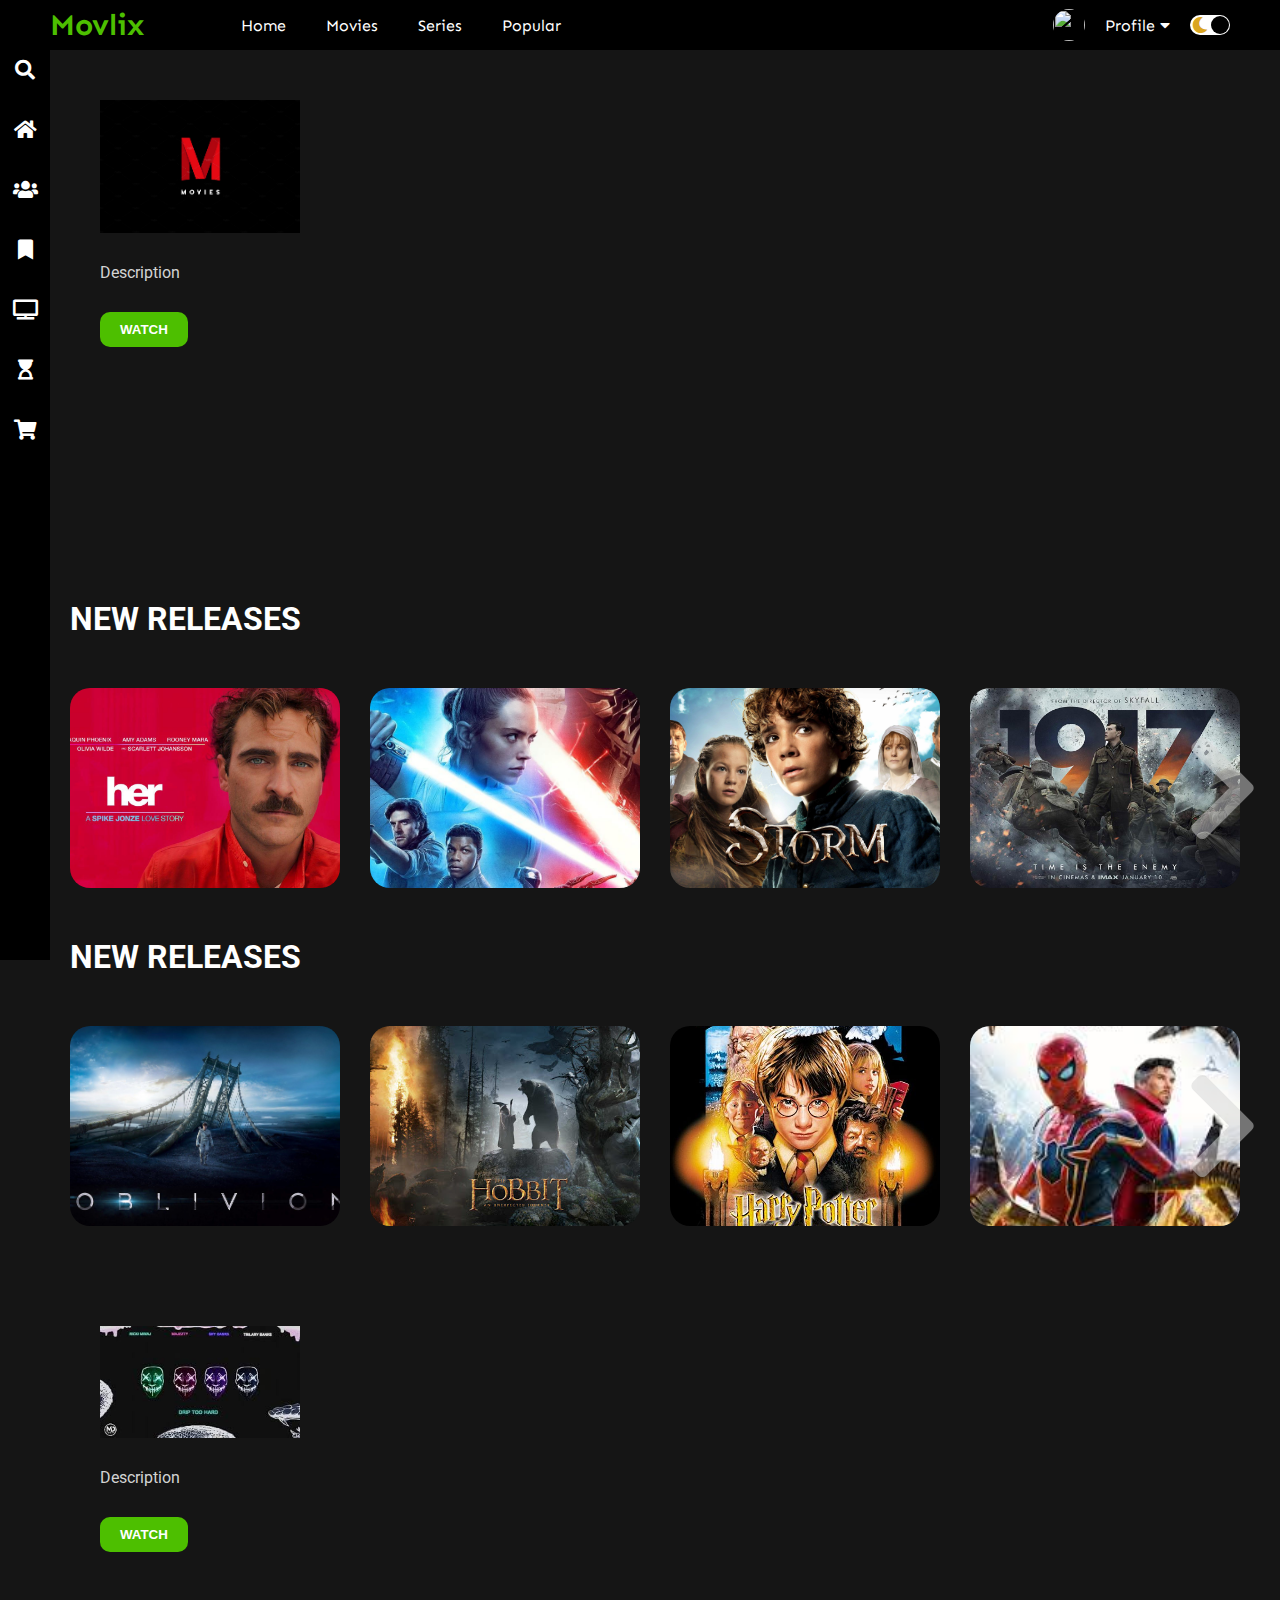
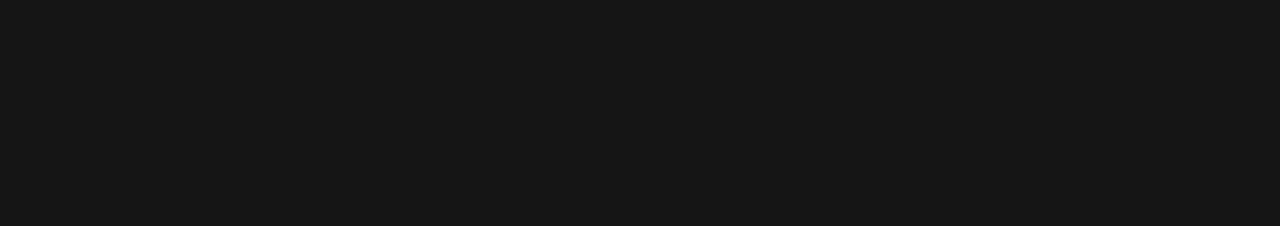
==== Movies.html @ e027993f "Add files via upload" ====
<html lang="en">

<head>
    <meta charset="UTF-8">
    <meta http-equiv="X-UA-Compatible" content="IE=edge">
    <meta name="viewport" content="width=device-width, initial-scale=1.0">
    <link rel="stylesheet" href="style.css">
    <link href="https://fonts.googleapis.com/css2?family=Roboto:wght@100;300;400;500;700;900&family=Sen:wght@400;700;800&display=swap" rel="stylesheet">
    <link rel="stylesheet" href="https://cdnjs.cloudflare.com/ajax/libs/font-awesome/5.15.2/css/all.min.css">
    <title>Movlex</title>
</head>

<body>
    <div class="navbar">
        <div class="navbar-container">
            <div class="logo-container">
                <h1 class="logo">Movlix</h1>
            </div>
            <div class="menu-container">
                <ul class="menu-list">
                    <a href="index.html" class="active">Home</a>
                    <a href="Movies.html" class="active">Movies</a>
                    <a href="Series.html" class="active">Series</a>
                    <a href="Popular.html" class="active">Popular</a>
                </ul>
            </div>
            <div class="profile-container">
                <img class="profile-picture" src="profile.jpg" alt="">
                <div class="profile-text-container">
                    <span class="profile-text">Profile</span>
                    <i class="fas fa-caret-down"></i>
                </div>
                <div class="toggle">
                    <i class="fas fa-moon toggle-icon"></i>
                    <i class="fas fa-sun toggle-icon"></i>
                    <div class="toggle-ball"></div>
                </div>
            </div>
        </div>
    </div>
    <div class="sidebar">
        <i class="left-menu-icon fas fa-search"></i>
        <i class="left-menu-icon fas fa-home"></i>
        <i class="left-menu-icon fas fa-users"></i>
        <i class="left-menu-icon fas fa-bookmark"></i>
        <i class="left-menu-icon fas fa-tv"></i>
        <i class="left-menu-icon fas fa-hourglass-start"></i>
        <i class="left-menu-icon fas fa-shopping-cart"></i>
    </div>
    <div class="container">
        <div class="content-container">
            <div class="featured-content" style="background: linear-gradient(to bottom, rgba(0,0,0,0), #151515), url('img/f-1.jpg');">
                <img class="featured-title" src="images/Logo.jpeg" alt="">
                <p class="featured-desc">Description</p>
                <button class="featured-button">WATCH</button>
            </div>
            <div class="movie-list-container">
                <h1 class="movie-list-title">NEW RELEASES</h1>
                <div class="movie-list-wrapper">
                    <div class="movie-list">
                        <div class="movie-list-item">
                            <img class="movie-list-item-img" src="images/1.jpg" alt="">
                            <span class="movie-list-item-title">Her</span>
                            <p class="movie-list-item-desc">Theodore Twombly (Joaquin Phoenix), a man who develops a relationship with Samantha (Scarlett Johansson), an artificially intelligent virtual assistant personified through a female voice.</p>
                            <button class="movie-list-item-button">Watch</button>
                        </div>
                        <div class="movie-list-item">
                            <img class="movie-list-item-img" src="images/2.jpg" alt="">
                            <span class="movie-list-item-title">Star Wars</span>
                            <p class="movie-list-item-desc">The story of the original trilogy focuses on Luke Skywalker's quest to become a Jedi, his struggle with the evil Imperial agent Darth Vader, and the struggle of the Rebel Alliance to free the galaxy from the clutches of the
                                Galactic Empire.</p>
                            <button class="movie-list-item-button">Watch</button>
                        </div>
                        <div class="movie-list-item">
                            <img class="movie-list-item-img" src="images/3.jpg" alt="">
                            <span class="movie-list-item-title">Storm: Letters van Vuur</span>
                            <p class="movie-list-item-desc">Aided by Marieke, a mysterious girl living in the underground sewers of Antwerp, Storm is caught in a race against time to save his father from death.</p>
                            <button class="movie-list-item-button">Watch</button>
                        </div>
                        <div class="movie-list-item">
                            <img class="movie-list-item-img" src="images/4.jpg" alt="">
                            <span class="movie-list-item-title">1917</span>
                            <p class="movie-list-item-desc">April 6th, 1917. As an infantry battalion assembles to wage war deep in enemy territory, two soldiers are assigned to race against time and deliver a message that will stop 1,600 men from walking straight into a deadly trap.</p>
                            <button class="movie-list-item-button">Watch</button>
                        </div>
                        <div class="movie-list-item">
                            <img class="movie-list-item-img" src="images/5.jpg" alt="">
                            <span class="movie-list-item-title">The Avengers</span>
                            <p class="movie-list-item-desc">Earth's mightiest heroes must come together and learn to fight as a team if they are going to stop the mischievous Loki and his alien army from enslaving humanity.</p>
                            <button class="movie-list-item-button">Watch</button>
                        </div>
                        <div class="movie-list-item">
                            <img class="movie-list-item-img" src="images/6.jpg" alt="">
                            <span class="movie-list-item-title">Rampage</span>
                            <p class="movie-list-item-desc">When three different animals become infected with a dangerous pathogen, a primatologist and a geneticist team up to stop them from destroying Chicago.</p>
                            <button class="movie-list-item-button">Watch</button>
                        </div>
                        <div class="movie-list-item">
                            <img class="movie-list-item-img" src="images/7.jpg" alt="">
                            <span class="movie-list-item-title">Ender's Game</span>
                            <p class="movie-list-item-desc">Young Ender Wiggin is recruited by the International Military to lead the fight against the Formics, an insectoid alien race who had previously tried to invade Earth and had inflicted heavy losses on humankind.</p>
                            <button class="movie-list-item-button">Watch</button>
                        </div>
                    </div>
                    <i class="fas fa-chevron-right arrow"></i>
                </div>
            </div>
            <div class="movie-list-container">
                <h1 class="movie-list-title">NEW RELEASES</h1>
                <div class="movie-list-wrapper">
                    <div class="movie-list">
                        <div class="movie-list-item">
                            <img class="movie-list-item-img" src="images/8.jpg" alt="">
                            <span class="movie-list-item-title">Oblivion</span>
                            <p class="movie-list-item-desc">A veteran assigned to extract Earth's remaining resources begins to question what he knows about his mission and himself.</p>
                            <button class="movie-list-item-button">Watch</button>
                        </div>
                        <div class="movie-list-item">
                            <img class="movie-list-item-img" src="images/9.jpg" alt="">
                            <span class="movie-list-item-title">The Hobbit an unexpected journey</span>
                            <p class="movie-list-item-desc">A reluctant Hobbit, Bilbo Baggins, sets out to the Lonely Mountain with a spirited group of dwarves to reclaim their mountain home, and the gold within it from the dragon Smaug.</p>
                            <button class="movie-list-item-button">Watch</button>
                        </div>
                        <div class="movie-list-item">
                            <img class="movie-list-item-img" src="images/10.jpg" alt="">
                            <span class="movie-list-item-title">Harry potter and the sourcerer's stone</span>
                            <p class="movie-list-item-desc">An orphaned boy enrolls in a school of wizardry, where he learns the truth about himself, his family and the terrible evil that haunts the magical world.</p>
                            <button class="movie-list-item-button">Watch</button>
                        </div>
                        <div class="movie-list-item">
                            <img class="movie-list-item-img" src="images/11.jpg" alt="">
                            <span class="movie-list-item-title">Spider Man: No Way Home</span>
                            <p class="movie-list-item-desc">With Spider-Man's identity now revealed, Peter asks Doctor Strange for help. When a spell goes wrong, dangerous foes from other worlds start to appear, forcing Peter to discover what it truly means to be Spider-Man.</p>
                            <button class="movie-list-item-button">Watch</button>
                        </div>
                        <div class="movie-list-item">
                            <img class="movie-list-item-img" src="images/12.jpg" alt="">
                            <span class="movie-list-item-title">John Wick chapter 2</span>
                            <p class="movie-list-item-desc">After returning to the criminal underworld to repay a debt, John Wick discovers that a large bounty has been put on his life.</p>
                            <button class="movie-list-item-button">Watch</button>
                        </div>
                        <div class="movie-list-item">
                            <img class="movie-list-item-img" src="images/13.jpg" alt="">
                            <span class="movie-list-item-title">John Wick parabellum</span>
                            <p class="movie-list-item-desc">John Wick is on the run after killing a member of the international assassins' guild, and with a $14 million price tag on his head, he is the target of hit men and women everywhere.</p>
                            <button class="movie-list-item-button">Watch</button>
                        </div>
                        <div class="movie-list-item">
                            <img class="movie-list-item-img" src="images/14.jpg" alt="">
                            <span class="movie-list-item-title">Her</span>
                            <p class="movie-list-item-desc">Description</p>
                            <button class="movie-list-item-button">Watch</button>
                        </div>
                    </div>
                    <i class="fas fa-chevron-right arrow"></i>
                </div>
            </div>
            <div class="featured-content" style="background: linear-gradient(to bottom, rgba(0,0,0,0), #151515), url('img/f-2.jpg');">
                <img class="featured-title" src="images/15.jpg" alt="">
                <p class="featured-desc">Description</p>
                <button class="featured-button">WATCH</button>
            </div>
            <!-- <div class="movie-list-container">
                <h1 class="movie-list-title">Netflix</h1>
                <div class="movie-list-wrapper">
                    <div class="movie-list">
                        <div class="movie-list-item">
                            <img class="movie-list-item-img" src="img/1.jpeg" alt="">
                            <span class="movie-list-item-title">Her</span>
                            <p class="movie-list-item-desc">Description</p>
                            <button class="movie-list-item-button">Watch</button>
                        </div>
                        <div class="movie-list-item">
                            <img class="movie-list-item-img" src="img/2.jpeg" alt="">
                            <span class="movie-list-item-title">Her</span>
                            <p class="movie-list-item-desc">Description</p>
                            <button class="movie-list-item-button">Watch</button>
                        </div>
                        <div class="movie-list-item">
                            <img class="movie-list-item-img" src="img/15.jpg" alt="">
                            <span class="movie-list-item-title">Her</span>
                            <p class="movie-list-item-desc">Description</p>
                            <button class="movie-list-item-button">Watch</button>
                        </div>
                        <div class="movie-list-item">
                            <img class="movie-list-item-img" src="img/3.jpg" alt="">
                            <span class="movie-list-item-title">Her</span>
                            <p class="movie-list-item-desc">Description</p>
                            <button class="movie-list-item-button">Watch</button>
                        </div>
                        <div class="movie-list-item">
                            <img class="movie-list-item-img" src="img/4.jpg" alt="">
                            <span class="movie-list-item-title">Her</span>
                            <p class="movie-list-item-desc">Description</p>
                            <button class="movie-list-item-button">Watch</button>
                        </div>
                        <div class="movie-list-item">
                            <img class="movie-list-item-img" src="img/5.jpg" alt="">
                            <span class="movie-list-item-title">Her</span>
                            <p class="movie-list-item-desc">Description</p>
                            <button class="movie-list-item-button">Watch</button>
                        </div>
                        <div class="movie-list-item">
                            <img class="movie-list-item-img" src="img/1.jpg" alt="">
                            <span class="movie-list-item-title">Her</span>
                            <p class="movie-list-item-desc">Description</p>
                            <button class="movie-list-item-button">Watch</button>
                        </div>
                    </div>
                    <i class="fas fa-chevron-right arrow"></i>
                </div>
            </div>
            <div class="movie-list-container">
                <h1 class="movie-list-title">NEW RELEASES</h1>
                <div class="movie-list-wrapper">
                    <div class="movie-list">
                        <div class="movie-list-item">
                            <img class="movie-list-item-img" src="img/17.jpg" alt="">
                            <span class="movie-list-item-title">Her</span>
                            <p class="movie-list-item-desc">Description</p>
                            <button class="movie-list-item-button">Watch</button>
                        </div>
                        <div class="movie-list-item">
                            <img class="movie-list-item-img" src="img/18.jpg" alt="">
                            <span class="movie-list-item-title">Her</span>
                            <p class="movie-list-item-desc">Description</p>
                            <button class="movie-list-item-button">Watch</button>
                        </div>
                        <div class="movie-list-item">
                            <img class="movie-list-item-img" src="img/19.jpg" alt="">
                            <span class="movie-list-item-title">Her</span>
                            <p class="movie-list-item-desc">Description</p>
                            <button class="movie-list-item-button">Watch</button>
                        </div>
                        <div class="movie-list-item">
                            <img class="movie-list-item-img" src="img/7.jpg" alt="">
                            <span class="movie-list-item-title">Her</span>
                            <p class="movie-list-item-desc">Description</p>
                            <button class="movie-list-item-button">Watch</button>
                        </div>
                        <div class="movie-list-item">
                            <img class="movie-list-item-img" src="img/1.jpg" alt="">
                            <span class="movie-list-item-title">Her</span>
                            <p class="movie-list-item-desc">Description</p>
                            <button class="movie-list-item-button">Watch</button>
                        </div>
                        <div class="movie-list-item">
                            <img class="movie-list-item-img" src="img/1.jpg" alt="">
                            <span class="movie-list-item-title">Her</span>
                            <p class="movie-list-item-desc">Description</p>
                            <button class="movie-list-item-button">Watch</button>
                        </div>
                        <div class="movie-list-item">
                            <img class="movie-list-item-img" src="img/1.jpg" alt="">
                            <span class="movie-list-item-title">Her</span>
                            <p class="movie-list-item-desc">Description</p>
                            <button class="movie-list-item-button">Watch</button>
                        </div>
                    </div>
                    <i class="fas fa-chevron-right arrow"></i>
                </div>
            </div>
        </div> -->
    </div>
    <script src="app.js"></script>
</body>

</html>
---- style.css ----
* {
    margin: 0;
}

body {
    font-family: "Roboto", sans-serif;
}

.navbar {
    width: 100%;
    height: 50px;
    background-color: black;
    position: sticky;
    top: 0;
}
.navbar a {
    float: left;
    display: block;
    color: white;
    text-align: center;
    padding: 14px 20px;
    text-decoration: none;
}

.navbar-container {
    display: flex;
    align-items: center;
    padding: 0 50px;
    height: 100%;
    color: white;
    font-family: "Sen", sans-serif;
}

.logo-container {
    flex: 1;
}

.logo {
    font-size: 30px;
    color: #4dbf00;
}

.menu-container {
    flex: 6;
}

.menu-list {
    display: flex;
    list-style: none;
}



.menu-list-item {
    margin-right: 30px;
}

.menu-list-item.active {
    font-weight: bold;
}

.profile-container {
    flex: 2;
    display: flex;
    align-items: center;
    justify-content: flex-end;
}

.profile-text-container {
    margin: 0 20px;
}

.profile-picture {
    width: 32px;
    height: 32px;
    border-radius: 50%;
    object-fit: cover;
}

.toggle {
    width: 40px;
    height: 20px;
    background-color: white;
    border-radius: 30px;
    display: flex;
    align-items: center;
    justify-content: space-around;
    position: relative;
}

.toggle-icon {
    color: goldenrod;
}

.toggle-ball {
    width: 18px;
    height: 18px;
    background-color: black;
    position: absolute;
    right: 1px;
    border-radius: 50%;
    cursor: pointer;
    transition: 1s ease all;
}

.sidebar {
    width: 50px;
    height: 100%;
    background-color: black;
    position: fixed;
    top: 0;
    display: flex;
    flex-direction: column;
    align-items: center;
    padding-top: 60px;
}

.left-menu-icon {
    color: white;
    font-size: 20px;
    margin-bottom: 40px;
}

.container {
    background-color: #151515;
    min-height: calc(100vh - 50px);
    color: white;
}

.content-container {
    margin-left: 50px;
}

.featured-content {
    height: 50vh;
    padding: 50px;
}

.featured-title {
    width: 200px;
}

.featured-desc {
    width: 500px;
    color: lightgray;
    margin: 30px 0;
}

.featured-button {
    background-color: #4dbf00;
    color: white;
    padding: 10px 20px;
    border-radius: 10px;
    border: none;
    outline: none;
    font-weight: bold;
}

.movie-list-container {
    padding: 0 20px;
}

.movie-list-wrapper {
    position: relative;
    overflow: hidden;
}

.movie-list {
    display: flex;
    align-items: center;
    height: 300px;
    transform: translateX(0);
    transition: all 1s ease-in-out;
}

.movie-list-item {
    margin-right: 30px;
    position: relative;
}

.movie-list-item:hover .movie-list-item-img {
    transform: scale(1.2);
    margin: 0 30px;
    opacity: 0.5;
}

.movie-list-item:hover .movie-list-item-title,
.movie-list-item:hover .movie-list-item-desc,
.movie-list-item:hover .movie-list-item-button {
    opacity: 1;
}

.movie-list-item-img {
    transition: all 1s ease-in-out;
    width: 270px;
    height: 200px;
    object-fit: cover;
    border-radius: 20px;
}

.movie-list-item-title {
    background-color: #333;
    padding: 0 10px;
    font-size: 32px;
    font-weight: bold;
    position: absolute;
    top: 10%;
    left: 50px;
    opacity: 0;
    transition: 1s all ease-in-out;
}


.movie-list-item-desc {
    background-color: #333;
    padding: 10px;
    font-size: 14px;
    position: absolute;
    top: 30%;
    left: 50px;
    width: 230px;
    opacity: 0;
    transition: 1s all ease-in-out;
}

.movie-list-item-button {
    padding: 10px;
    background-color: #4dbf00;
    color: white;
    border-radius: 10px;
    outline: none;
    border: none;
    cursor: pointer;
    position: absolute;
    bottom: 20px;
    left: 50px;
    opacity: 0;
    transition: 1s all ease-in-out;
}

.arrow {
    font-size: 120px;
    position: absolute;
    top: 90px;
    right: 0;
    color: lightgray;
    opacity: 0.5;
    cursor: pointer;
}

.container.active {
    background-color: white;
}

.movie-list-title.active {
    color: black;
}

.navbar-container.active {
    background-color: white;
    color: black;
}

.sidebar.active {
    background-color: white;
}

.left-menu-icon.active {
    color: black;
}

.toggle.active {
    background-color: black;
}

.toggle-ball.active {
    background-color: white;
    transform: translateX(-20px);
}

@media only screen and (max-width: 940px) {
    .menu-container {
        display: none;
    }
}
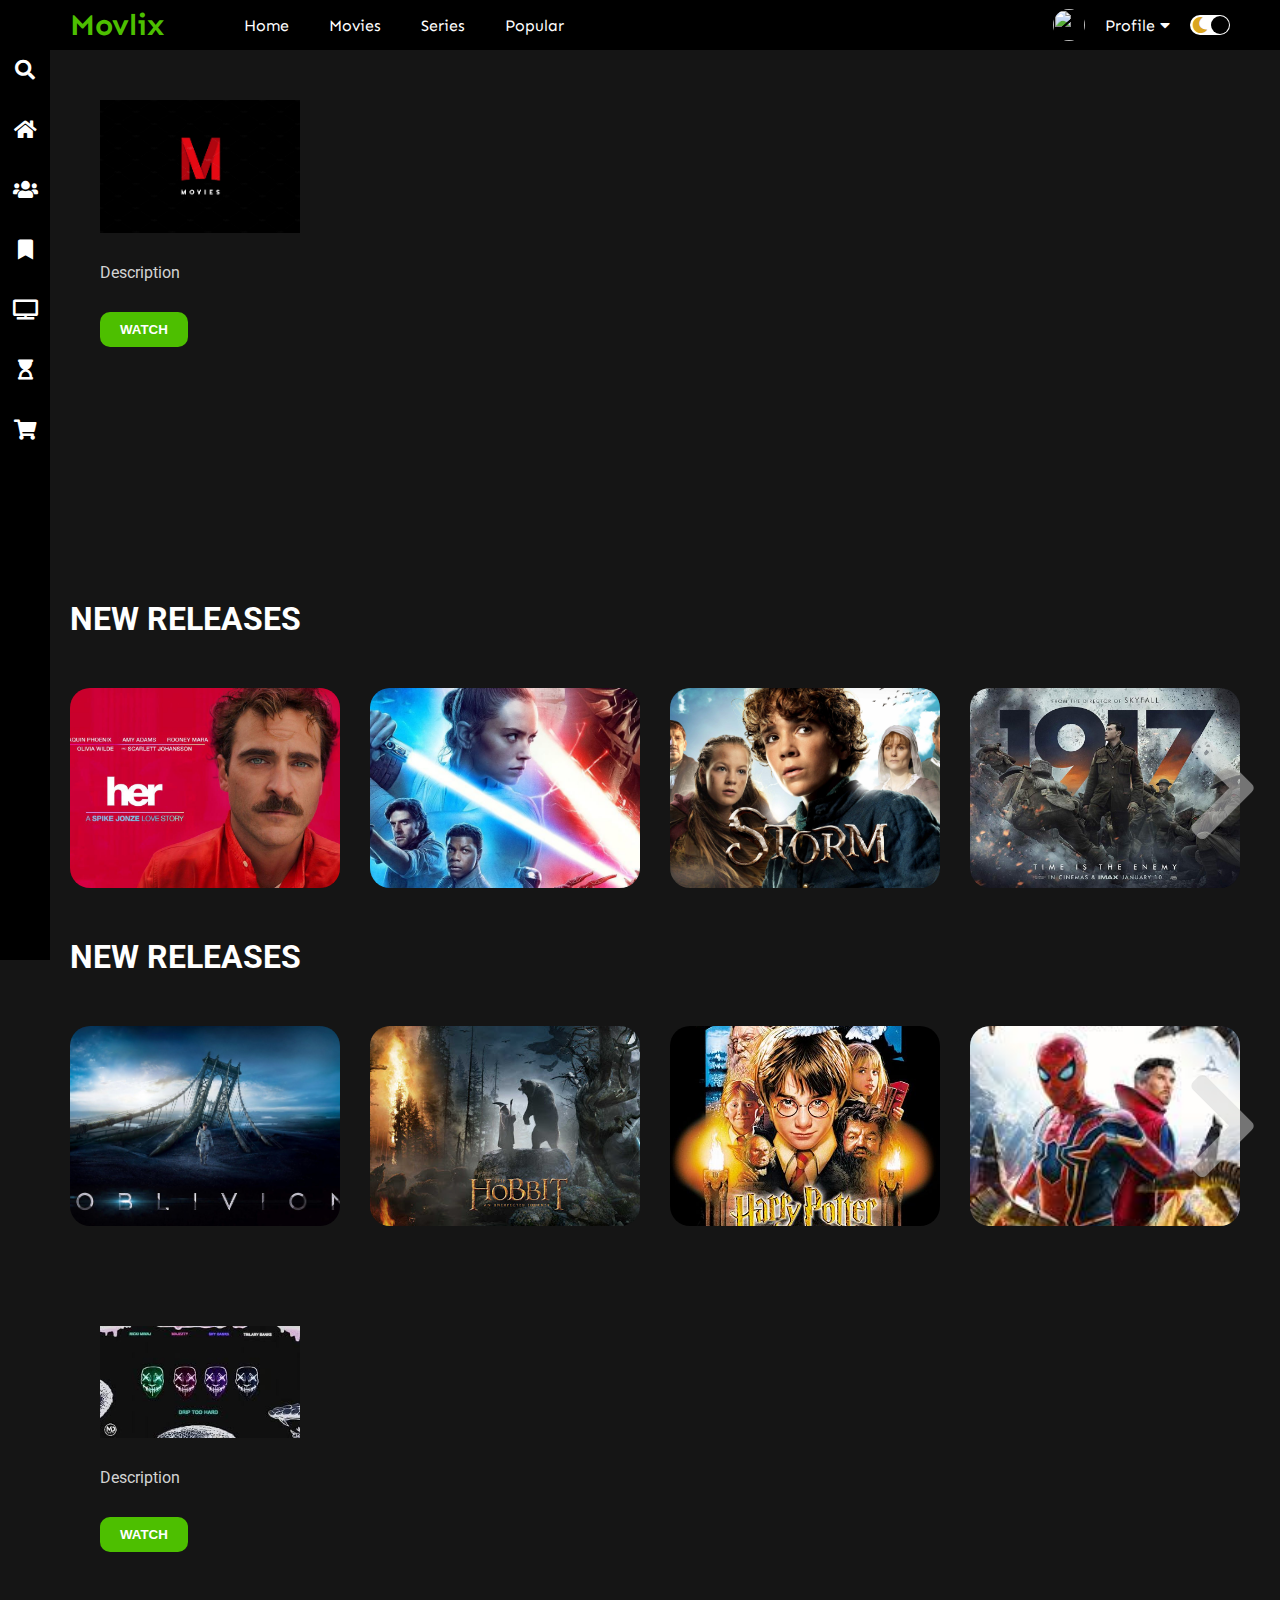
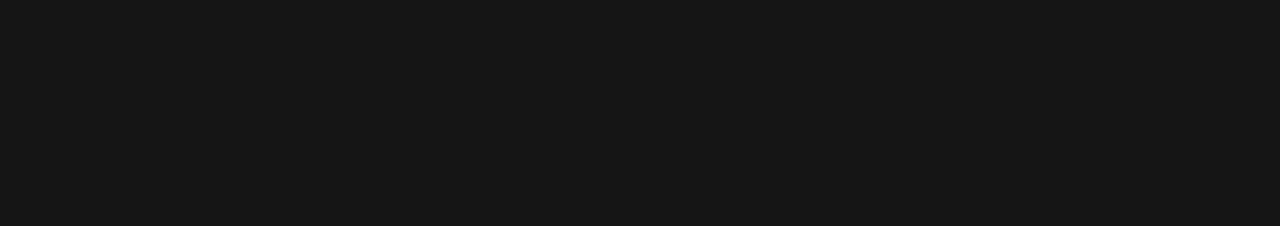
==== commit 0609fb0a: "Made the logo title a hyperlink" ====
--- a/Movies.html
+++ b/Movies.html
@@ -14,7 +14,7 @@
     <div class="navbar">
         <div class="navbar-container">
             <div class="logo-container">
-                <h1 class="logo">Movlix</h1>
+                <h1 class="logo"><a href="index.html">Movlix</a></h1>
             </div>
             <div class="menu-container">
                 <ul class="menu-list">
--- a/style.css
+++ b/style.css
@@ -35,7 +35,7 @@
     flex: 1;
 }
 
-.logo {
+.logo a{
     font-size: 30px;
     color: #4dbf00;
 }
